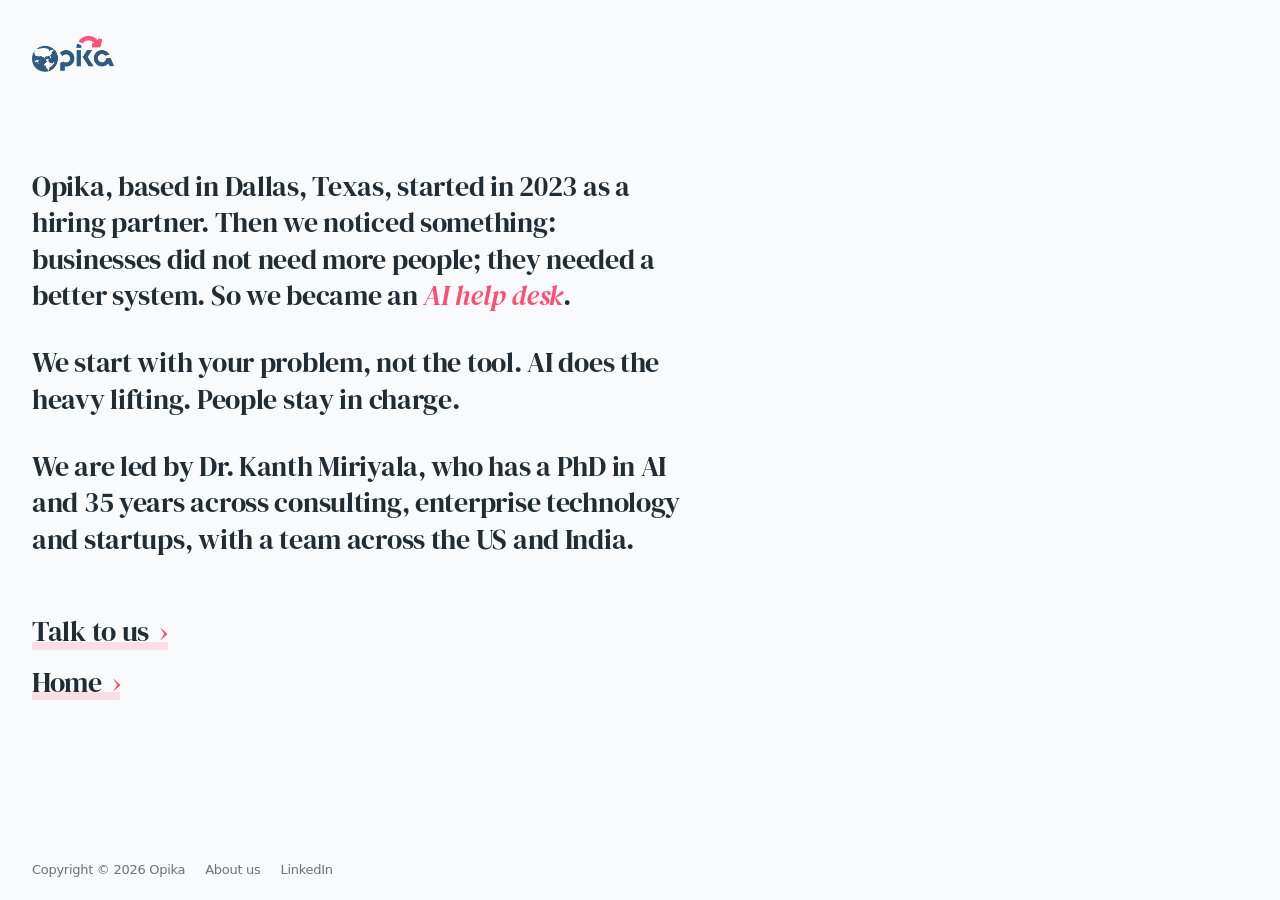
==== about.html @ dc158034 "Add minimal Opika website Co-Authored-By: Claude Sonnet 5.5 <noreply@anthropic.com>" ====
<!doctype html>
<html lang="en">
<head>
<meta charset="utf-8">
<meta name="viewport" content="width=device-width, initial-scale=1">
<title>About us | Opika</title>
<meta name="description" content="Opika started in 2023 as a hiring partner and became an AI help desk. Led by Dr. Kanth Miriyala.">
<link rel="icon" href="favicon.png">
<link rel="preconnect" href="https://fonts.googleapis.com">
<link rel="preconnect" href="https://fonts.gstatic.com" crossorigin>
<link href="https://fonts.googleapis.com/css2?family=DM+Serif+Display:ital@0;1&display=swap" rel="stylesheet">
<link rel="stylesheet" href="styles.css">
</head>
<body>
<main>
  <a href="index.html"><img class="logo" src="logo.png" alt="Opika" height="36"></a>
  <p>Opika, based in Dallas, Texas, started in 2023 as a hiring partner. Then we noticed something: businesses did not need more people; they needed a better system. So we became an <em>AI help desk</em>.</p>
  <p>We start with your problem, not the tool. AI does the heavy lifting. People stay in charge.</p>
  <p>We are led by Dr. Kanth Miriyala, who has a PhD in AI and 35 years across consulting, enterprise technology and startups, with a team across the US and India.</p>
  <nav>
    <a href="https://calendly.com/aniket-opika/you">Talk to us</a>
    <a href="index.html">Home</a>
  </nav>
</main>
<footer>
  <span>Copyright &copy; 2026 Opika</span>
  <a href="about.html">About us</a>
  <a href="https://www.linkedin.com/company/opika-co">LinkedIn</a>
</footer>
</body>
</html>
---- styles.css ----
:root {
  --bg: #f8fafb;
  --ink: #212c35;
  --coral: #ff4d71;
  --tint: rgba(255, 77, 113, .16);
  --rule: rgba(33, 44, 53, .35);
}
@media (prefers-color-scheme: dark) {
  :root { --bg: #161d23; --ink: #eef2f5; --tint: rgba(255, 77, 113, .28); --rule: rgba(238, 242, 245, .4); }
  .logo { filter: brightness(0) invert(1); }
}
* { box-sizing: border-box; }
html { scroll-behavior: smooth; }
body {
  margin: 0;
  min-height: 100vh;
  display: flex;
  flex-direction: column;
  justify-content: space-between;
  background: var(--bg);
  color: var(--ink);
  font: 400 clamp(22px, 2.4vw, 28px) / 1.3 "DM Serif Display", Georgia, serif;
  letter-spacing: -.01em;
  animation: in .8s ease both;
}
@keyframes in { from { opacity: 0; transform: translateY(6px); } }
main, footer { padding: 0 clamp(20px, 3vw, 32px); }
main { max-width: 720px; padding-top: clamp(24px, 4vw, 36px); padding-bottom: 64px; }
.logo { display: block; height: 36px; margin-bottom: clamp(48px, 9vw, 96px); }
p { margin: 0 0 1.1em; scroll-margin-top: 24px; }
em { color: var(--coral); }
p a { color: inherit; text-decoration: underline; text-decoration-color: var(--rule); text-underline-offset: 4px; text-decoration-thickness: 1px; transition: color .2s, text-decoration-color .2s; }
p a:hover { color: var(--coral); text-decoration-color: var(--coral); background: var(--tint); }
#tip { position: fixed; left: 0; top: 0; z-index: 10; width: 44px; height: 44px; color: var(--coral); pointer-events: none; }
#tip svg { width: 100%; height: 100%; opacity: 0; transform: scale(.4) rotate(-14deg); transition: opacity .15s, transform .25s cubic-bezier(.34, 1.56, .64, 1); }
#tip.on svg { opacity: 1; transform: scale(1) rotate(-6deg); }
@media (hover: none) { #tip { display: none; } }
nav { margin-top: 2em; }
nav a {
  display: block;
  width: fit-content;
  margin-bottom: .5em;
  color: inherit;
  text-decoration: none;
  background: linear-gradient(var(--tint), var(--tint)) 0 100% / 100% .28em no-repeat;
  transition: background-size .2s, color .2s;
}
nav a:hover { background-size: 100% 100%; }
nav a::after { content: "\203A"; margin-left: .35em; color: var(--coral); }
footer { display: flex; gap: 20px; flex-wrap: wrap; padding-bottom: 24px; font: 400 13px / 1 system-ui, sans-serif; opacity: .65; }
footer a { color: inherit; text-decoration: none; }
footer a:hover { text-decoration: underline; }
dialog { width: min(880px, 92vw); padding: 0; border: 0; border-top: 4px solid var(--coral); border-radius: 14px; background: var(--bg); color: inherit; box-shadow: 0 24px 80px rgba(0, 0, 0, .35); font: inherit; }
dialog[open] { animation: in .25s ease both; }
dialog::backdrop { background: rgba(22, 29, 35, .45); backdrop-filter: blur(6px); }
.pop { padding: clamp(16px, 3vw, 28px); }
.pop header { display: flex; justify-content: space-between; align-items: center; margin-bottom: 20px; }
.pop .logo { height: 28px; margin: 0; }
.pop button { border: 0; background: none; color: inherit; font: 32px / 1 system-ui, sans-serif; cursor: pointer; opacity: .6; }
.pop button:hover { opacity: 1; color: var(--coral); }
.pop video { display: block; width: 100%; aspect-ratio: 16 / 9; border-radius: 8px; background: #000; }
.pop nav { margin-top: 1.2em; }
.pop nav a::after { content: "\203A"; }
:focus-visible { outline: 2px solid var(--coral); outline-offset: 3px; }
@media (prefers-reduced-motion: reduce) { body { animation: none; } * { transition: none !important; } }
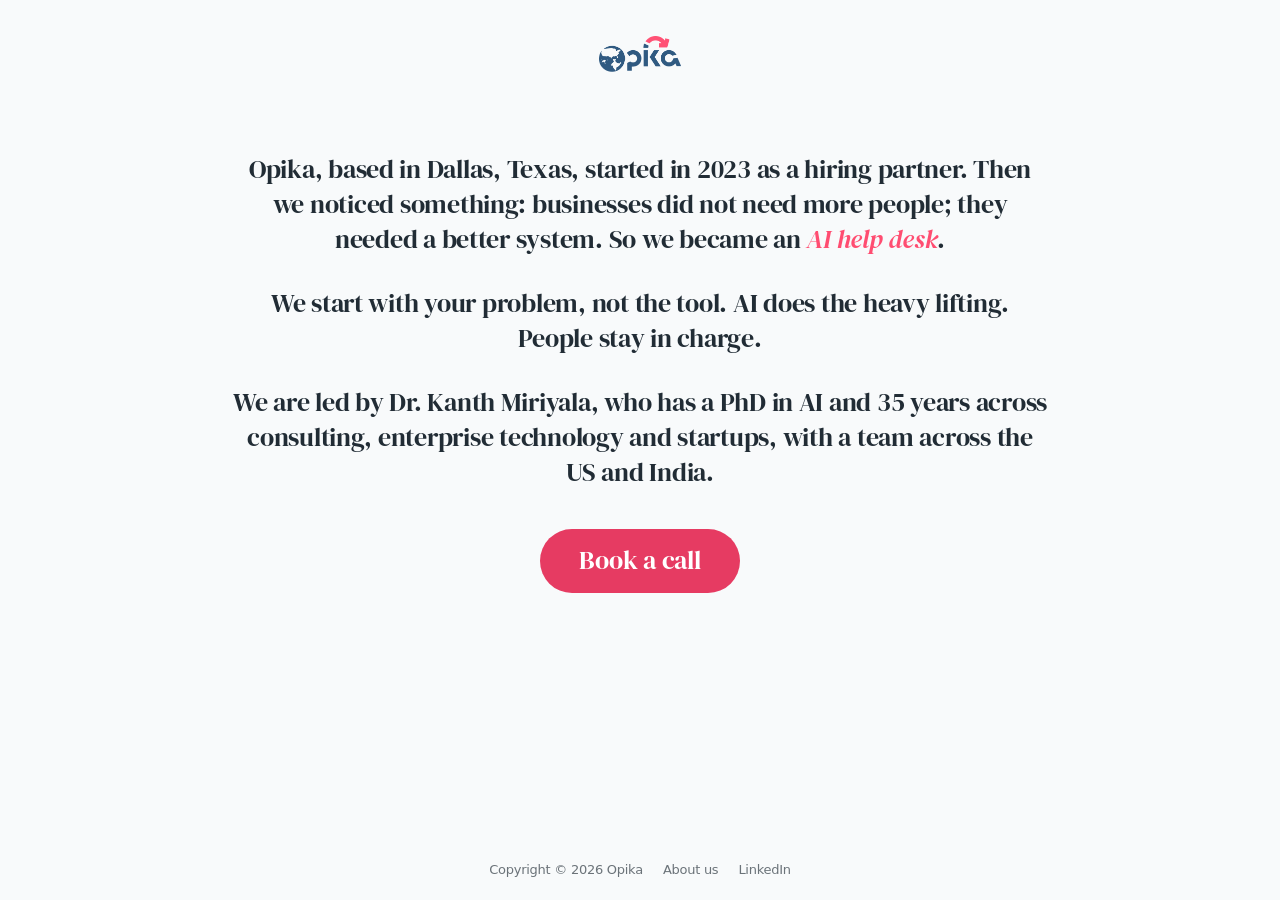
==== commit f87b9a0a: "Rewrite page around the CPA video, one call to action, centred layout Co-Authored-By: Claude Sonnet " ====
--- a/about.html
+++ b/about.html
@@ -17,10 +17,7 @@
   <p>Opika, based in Dallas, Texas, started in 2023 as a hiring partner. Then we noticed something: businesses did not need more people; they needed a better system. So we became an <em>AI help desk</em>.</p>
   <p>We start with your problem, not the tool. AI does the heavy lifting. People stay in charge.</p>
   <p>We are led by Dr. Kanth Miriyala, who has a PhD in AI and 35 years across consulting, enterprise technology and startups, with a team across the US and India.</p>
-  <nav>
-    <a href="https://calendly.com/aniket-opika/you">Talk to us</a>
-    <a href="index.html">Home</a>
-  </nav>
+  <a class="btn" href="https://calendly.com/aniket-opika/you">Book a call</a>
 </main>
 <footer>
   <span>Copyright &copy; 2026 Opika</span>
--- a/styles.css
+++ b/styles.css
@@ -2,6 +2,7 @@
   --bg: #f8fafb;
   --ink: #212c35;
   --coral: #ff4d71;
+  --btn: #e63b62;
   --tint: rgba(255, 77, 113, .16);
   --rule: rgba(33, 44, 53, .35);
 }
@@ -10,7 +11,6 @@
   .logo { filter: brightness(0) invert(1); }
 }
 * { box-sizing: border-box; }
-html { scroll-behavior: smooth; }
 body {
   margin: 0;
   min-height: 100vh;
@@ -19,38 +19,28 @@
   justify-content: space-between;
   background: var(--bg);
   color: var(--ink);
-  font: 400 clamp(22px, 2.4vw, 28px) / 1.3 "DM Serif Display", Georgia, serif;
+  font: 400 clamp(20px, 2.2vw, 26px) / 1.35 "DM Serif Display", Georgia, serif;
   letter-spacing: -.01em;
   animation: in .8s ease both;
 }
 @keyframes in { from { opacity: 0; transform: translateY(6px); } }
-main, footer { padding: 0 clamp(20px, 3vw, 32px); }
-main { max-width: 720px; padding-top: clamp(24px, 4vw, 36px); padding-bottom: 64px; }
-.logo { display: block; height: 36px; margin-bottom: clamp(48px, 9vw, 96px); }
-p { margin: 0 0 1.1em; scroll-margin-top: 24px; }
-em { color: var(--coral); }
-p a { color: inherit; text-decoration: underline; text-decoration-color: var(--rule); text-underline-offset: 4px; text-decoration-thickness: 1px; transition: color .2s, text-decoration-color .2s; }
-p a:hover { color: var(--coral); text-decoration-color: var(--coral); background: var(--tint); }
-#tip { position: fixed; left: 0; top: 0; z-index: 10; width: 44px; height: 44px; color: var(--coral); pointer-events: none; }
-#tip svg { width: 100%; height: 100%; opacity: 0; transform: scale(.4) rotate(-14deg); transition: opacity .15s, transform .25s cubic-bezier(.34, 1.56, .64, 1); }
-#tip.on svg { opacity: 1; transform: scale(1) rotate(-6deg); }
-@media (hover: none) { #tip { display: none; } }
-nav { margin-top: 2em; }
-nav a {
-  display: block;
-  width: fit-content;
-  margin-bottom: .5em;
-  color: inherit;
-  text-decoration: none;
-  background: linear-gradient(var(--tint), var(--tint)) 0 100% / 100% .28em no-repeat;
-  transition: background-size .2s, color .2s;
-}
-nav a:hover { background-size: 100% 100%; }
-nav a::after { content: "\203A"; margin-left: .35em; color: var(--coral); }
-footer { display: flex; gap: 20px; flex-wrap: wrap; padding-bottom: 24px; font: 400 13px / 1 system-ui, sans-serif; opacity: .65; }
+main { width: 100%; max-width: 880px; margin: 0 auto; padding: clamp(24px, 4vw, 36px) clamp(20px, 4vw, 32px) 64px; text-align: center; }
+footer { display: flex; justify-content: center; gap: 20px; flex-wrap: wrap; padding: 0 20px 24px; font: 400 13px / 1 system-ui, sans-serif; opacity: .65; }
 footer a { color: inherit; text-decoration: none; }
 footer a:hover { text-decoration: underline; }
-dialog { width: min(880px, 92vw); padding: 0; border: 0; border-top: 4px solid var(--coral); border-radius: 14px; background: var(--bg); color: inherit; box-shadow: 0 24px 80px rgba(0, 0, 0, .35); font: inherit; }
+.logo { display: block; height: 36px; margin: 0 auto clamp(40px, 8vw, 80px); }
+h1 { margin: 0 0 .6em; font: inherit; font-size: clamp(34px, 6.4vw, 66px); line-height: 1.08; letter-spacing: -.02em; }
+p { margin: 0 auto 1.1em; max-width: 34em; }
+em { color: var(--coral); }
+a { color: inherit; }
+p a, .eg { text-decoration: underline; text-decoration-color: var(--rule); text-underline-offset: 4px; text-decoration-thickness: 1px; transition: color .2s, text-decoration-color .2s, background .2s; border-radius: 4px; }
+p a:hover, .eg:hover { color: var(--coral); text-decoration-color: var(--coral); background: var(--tint); }
+.eg { cursor: default; }
+.tag { margin-top: 1.4em; font-size: 1.15em; }
+.btn { display: inline-block; margin-top: .4em; padding: .55em 1.5em; border-radius: 999px; background: var(--btn); color: #fff; text-decoration: none; transition: transform .2s, background .2s; }
+.btn:hover { background: #cf2c52; transform: translateY(-2px); }
+.sub { margin: 1.4em auto 0; font-size: .75em; }
+dialog { width: min(880px, 92vw); padding: 0; border: 0; border-top: 4px solid var(--coral); border-radius: 14px; background: var(--bg); color: inherit; box-shadow: 0 24px 80px rgba(0, 0, 0, .35); font: inherit; text-align: left; }
 dialog[open] { animation: in .25s ease both; }
 dialog::backdrop { background: rgba(22, 29, 35, .45); backdrop-filter: blur(6px); }
 .pop { padding: clamp(16px, 3vw, 28px); }
@@ -58,8 +48,12 @@
 .pop .logo { height: 28px; margin: 0; }
 .pop button { border: 0; background: none; color: inherit; font: 32px / 1 system-ui, sans-serif; cursor: pointer; opacity: .6; }
 .pop button:hover { opacity: 1; color: var(--coral); }
+.pop p { margin: 0 0 .8em; max-width: none; }
 .pop video { display: block; width: 100%; aspect-ratio: 16 / 9; border-radius: 8px; background: #000; }
-.pop nav { margin-top: 1.2em; }
-.pop nav a::after { content: "\203A"; }
+.pop .btn { margin-top: 1.2em; font-size: .85em; }
+#tip { position: fixed; left: 0; top: 0; z-index: 10; width: 44px; height: 44px; color: var(--coral); pointer-events: none; }
+#tip svg { width: 100%; height: 100%; opacity: 0; transform: scale(.4) rotate(-14deg); transition: opacity .15s, transform .25s cubic-bezier(.34, 1.56, .64, 1); }
+#tip.on svg { opacity: 1; transform: scale(1) rotate(-6deg); }
+@media (hover: none) { #tip { display: none; } }
 :focus-visible { outline: 2px solid var(--coral); outline-offset: 3px; }
 @media (prefers-reduced-motion: reduce) { body { animation: none; } * { transition: none !important; } }
